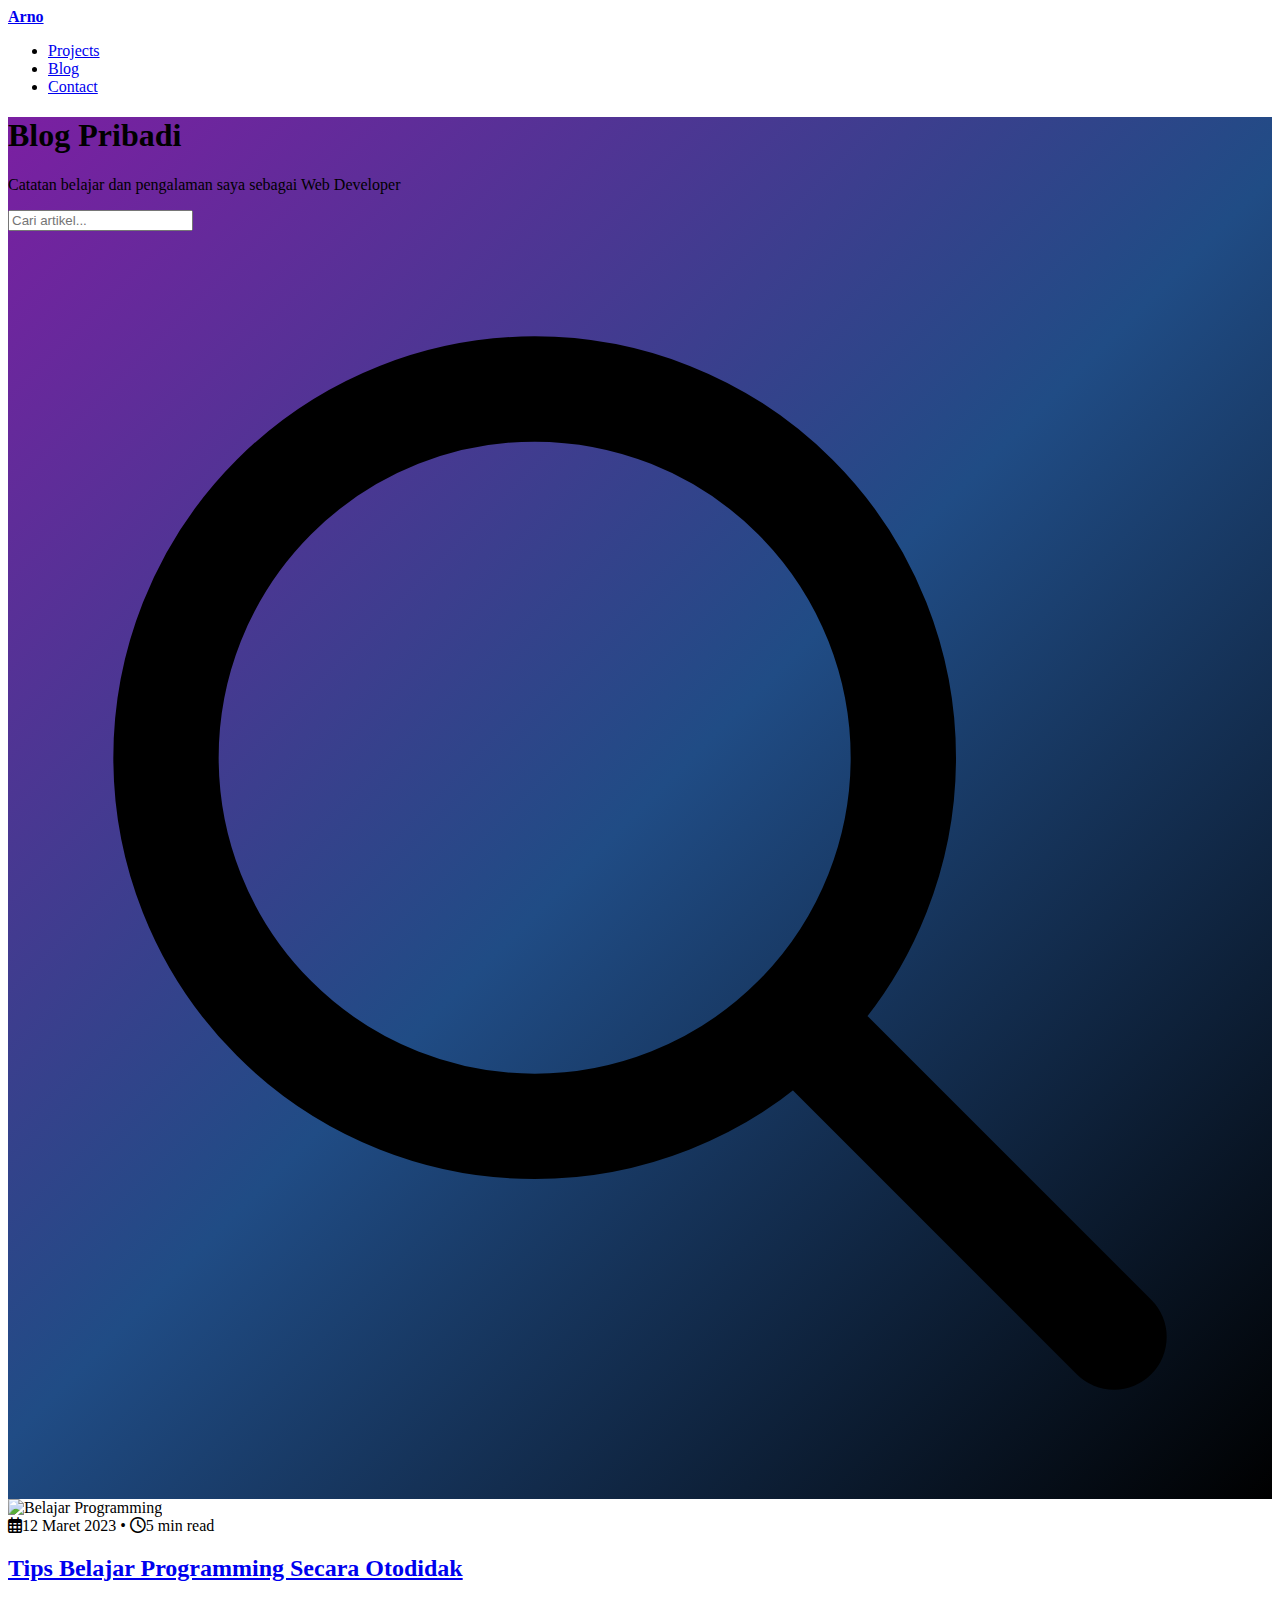
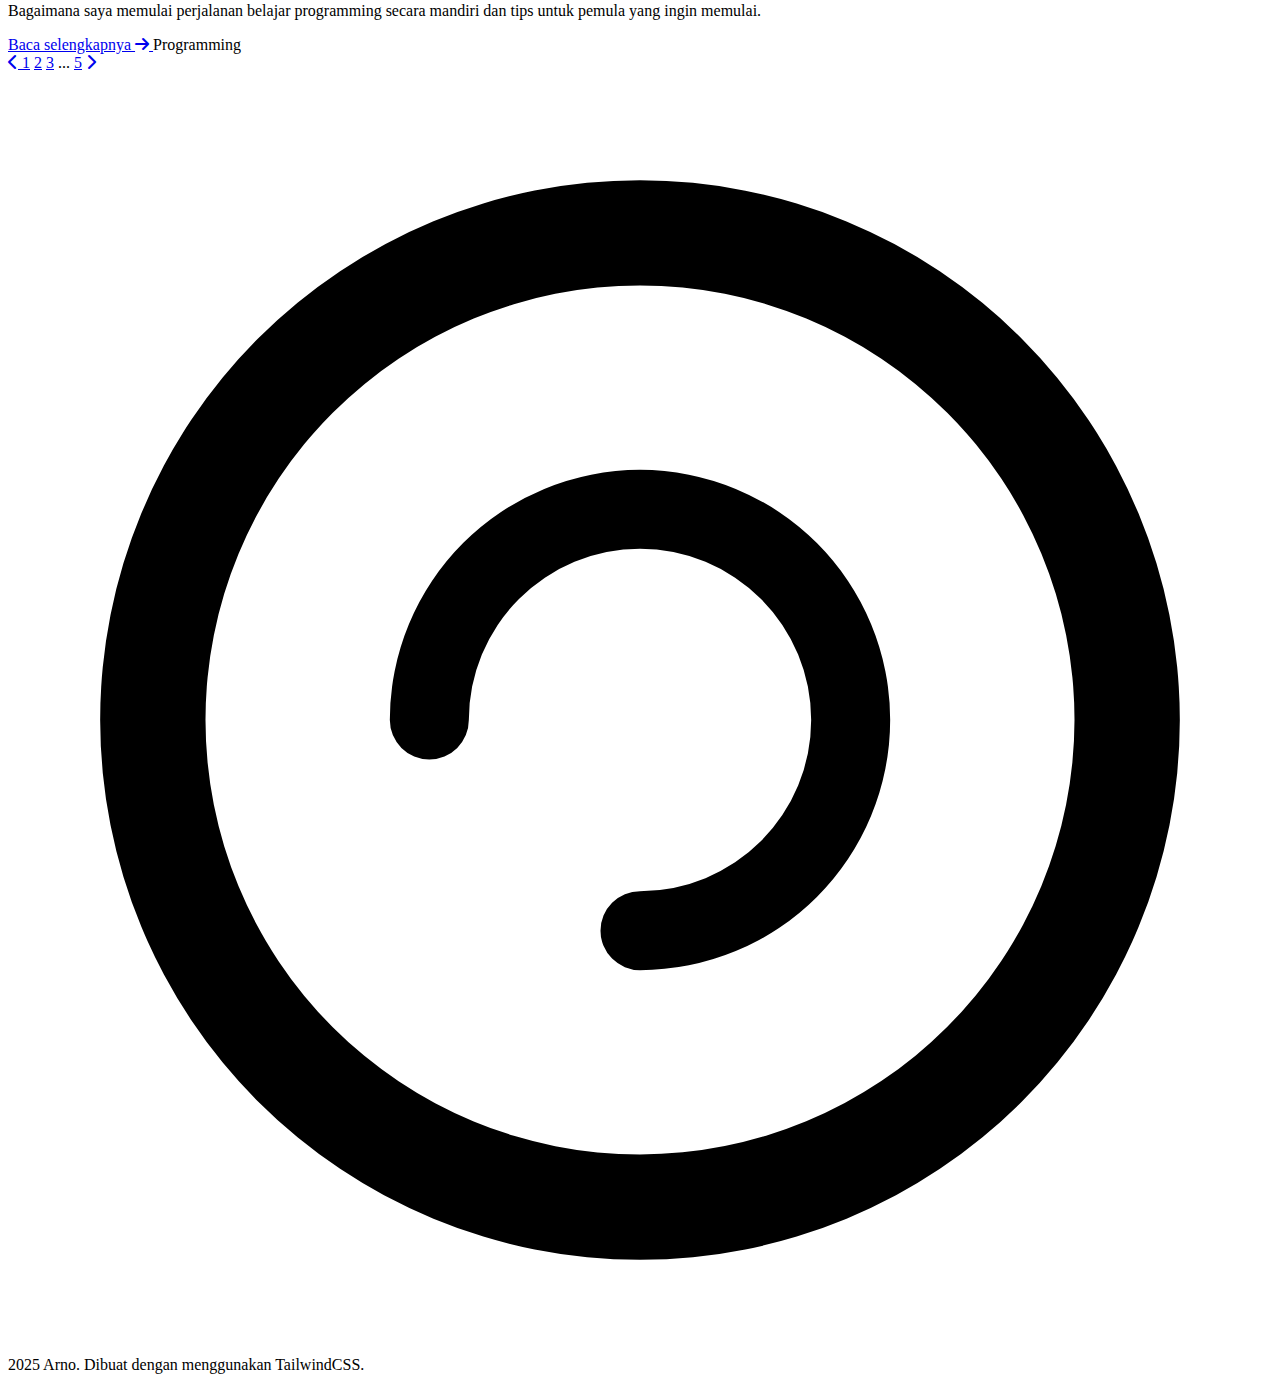
==== blog.html @ acd3d371 "update terbaru" ====
<!DOCTYPE html>
<html lang="en">
<head>
    <meta charset="UTF-8">
    <meta name="viewport" content="width=device-width, initial-scale=1.0">
    <title>Blog - Arno Programer</title>
    <meta name="description" content="Blog pribadi Galih Gratia Arno berisi catatan belajar, tips programming, dan pengalaman sebagai Web Developer.">
    <meta name="author" content="Galih Gratia Arno">
    <meta property="og:title" content="Blog - Arno Programer">
    <meta property="og:description" content="Blog pribadi Galih Gratia Arno berisi catatan belajar, tips programming, dan pengalaman sebagai Web Developer.">
    <link href="https://cdn.jsdelivr.net/npm/tailwindcss@2.2.19/dist/tailwind.min.css" rel="stylesheet">
    <script src="https://unpkg.com/heroicons@2.0.16/dist/heroicons.min.js"></script>
    <link rel="stylesheet" href="https://cdnjs.cloudflare.com/ajax/libs/font-awesome/6.0.0-beta3/css/all.min.css">
    <style>
        .custom-gradient {
            background: linear-gradient(135deg, rgba(123,31,162,1) 0%, rgba(32,76,133,1) 50%, rgba(0,0,0,1) 100%);
        }

        @keyframes fadeInUp {
            from {
                opacity: 0;
                transform: translateY(20px);
            }
            to {
                opacity: 1;
                transform: translateY(0);
            }
        }
        .animate-fadeInUp {
            animation: fadeInUp 1s ease-out both;
        }

        .blog-post:hover {
            transform: translateY(-5px);
            box-shadow: 0 10px 25px -5px rgba(139, 92, 246, 0.4);
        }
    </style>
</head>
<body class="bg-gradient-to-br from-gray-900 to-gray-800 text-gray-100 leading-relaxed">
    
    <!-- Header -->
    <header class="bg-gray-800/80 shadow-lg transition-shadow duration-300" role="banner">
        <nav class="container mx-auto flex justify-between items-center p-4" aria-label="Navigasi utama">
            <a href="index.html" class="text-2xl font-bold text-purple-100" aria-label="Beranda"><strong>Arno</strong></a>
            <ul class="flex space-x-6" role="list">
                <li><a href="index.html#projects" class="hover:text-purple-400 transition duration-300">Projects</a></li>
                <li><a href="blog.html" class="hover:text-purple-400 transition duration-300 font-semibold text-purple-300">Blog</a></li>
                <li><a href="index.html#contact" class="hover:text-purple-400 transition duration-300">Contact</a></li>
            </ul>
        </nav>
    </header>

    <!-- Blog Hero Section -->
    <section class="py-20 px-8 custom-gradient text-center motion-safe:animate-fadeInUp" aria-labelledby="blog-heading">
        <div class="container mx-auto max-w-4xl">
            <h1 id="blog-heading" class="text-4xl md:text-5xl font-bold mb-6 text-purple-100">
                <span class="text-purple-400">Blog</span> Pribadi
            </h1>
            <p class="text-xl text-purple-200 mb-8">
                Catatan belajar dan pengalaman saya sebagai Web Developer
            </p>
            <div class="relative max-w-md mx-auto">
                <input type="text" placeholder="Cari artikel..." class="w-full bg-gray-800/70 text-white rounded-full py-3 px-6 pl-12 focus:outline-none focus:ring-2 focus:ring-purple-500">
                <svg xmlns="http://www.w3.org/2000/svg" class="h-6 w-6 absolute left-3 top-3 text-gray-400" fill="none" viewBox="0 0 24 24" stroke="currentColor">
                    <path stroke-linecap="round" stroke-linejoin="round" stroke-width="2" d="M21 21l-6-6m2-5a7 7 0 11-14 0 7 7 0 0114 0z" />
                </svg>
            </div>
        </div>
    </section>

    <!-- Blog Posts Section -->
    <section class="py-16 px-8 bg-gradient-to-br from-gray-900 via-gray-800 to-gray-700">
        <div class="container mx-auto max-w-6xl">
            <div class="grid grid-cols-1 md:grid-cols-2 lg:grid-cols-3 gap-8">
                <!-- Blog Post 1 -->
                <article class="bg-gray-800 rounded-xl overflow-hidden shadow-lg transition-all duration-300 blog-post">
                    <div class="h-48 overflow-hidden">
                        <img src="https://source.unsplash.com/random/600x400/?coding,1" alt="Belajar Programming" class="w-full h-full object-cover hover:scale-105 transition duration-500">
                    </div>
                    <div class="p-6">
                        <div class="flex items-center text-sm text-gray-400 mb-3">
                            <span><i class="far fa-calendar-alt mr-2"></i>12 Maret 2023</span>
                            <span class="mx-2">•</span>
                            <span><i class="far fa-clock mr-2"></i>5 min read</span>
                        </div>
                        <h2 class="text-xl font-bold text-white mb-3">
                            <a href="post1.html" class="hover:text-purple-400 transition duration-300">Tips Belajar Programming Secara Otodidak</a>
                        </h2>
                        <p class="text-gray-300 mb-4">Bagaimana saya memulai perjalanan belajar programming secara mandiri dan tips untuk pemula yang ingin memulai.</p>
                        <div class="flex justify-between items-center">
                            <a href="post1.html" class="text-purple-400 hover:text-purple-300 font-medium inline-flex items-center">
                                Baca selengkapnya <i class="fas fa-arrow-right ml-2"></i>
                            </a>
                            <span class="text-xs bg-purple-900/50 text-purple-300 px-2 py-1 rounded">Programming</span>
                        </div>
                    </div>
                </article>

                <!-- Blog Post 2 -->
                <!-- <article class="bg-gray-800 rounded-xl overflow-hidden shadow-lg transition-all duration-300 blog-post">
                    <div class="h-48 overflow-hidden">
                        <img src="https://source.unsplash.com/random/600x400/?web,2" alt="Tailwind CSS" class="w-full h-full object-cover hover:scale-105 transition duration-500">
                    </div>
                    <div class="p-6">
                        <div class="flex items-center text-sm text-gray-400 mb-3">
                            <span><i class="far fa-calendar-alt mr-2"></i>5 Februari 2023</span>
                            <span class="mx-2">•</span>
                            <span><i class="far fa-clock mr-2"></i>8 min read</span>
                        </div>
                        <h2 class="text-xl font-bold text-white mb-3">
                            <a href="post2.html" class="hover:text-purple-400 transition duration-300">Mengapa Saya Memilih Tailwind CSS</a>
                        </h2>
                        <p class="text-gray-300 mb-4">Pengalaman menggunakan Tailwind CSS dibandingkan framework CSS lainnya dan keuntungan yang saya dapatkan.</p>
                        <div class="flex justify-between items-center">
                            <a href="post2.html" class="text-purple-400 hover:text-purple-300 font-medium inline-flex items-center">
                                Baca selengkapnya <i class="fas fa-arrow-right ml-2"></i>
                            </a>
                            <span class="text-xs bg-purple-900/50 text-purple-300 px-2 py-1 rounded">CSS</span>
                        </div>
                    </div>
                </article> -->

                <!-- Blog Post 3 -->
                <!-- <article class="bg-gray-800 rounded-xl overflow-hidden shadow-lg transition-all duration-300 blog-post">
                    <div class="h-48 overflow-hidden">
                        <img src="https://source.unsplash.com/random/600x400/?javascript,3" alt="JavaScript" class="w-full h-full object-cover hover:scale-105 transition duration-500">
                    </div>
                    <div class="p-6">
                        <div class="flex items-center text-sm text-gray-400 mb-3">
                            <span><i class="far fa-calendar-alt mr-2"></i>20 Januari 2023</span>
                            <span class="mx-2">•</span>
                            <span><i class="far fa-clock mr-2"></i>6 min read</span>
                        </div>
                        <h2 class="text-xl font-bold text-white mb-3">
                            <a href="post3.html" class="hover:text-purple-400 transition duration-300">Konsep JavaScript yang Membingungkan</a>
                        </h2>
                        <p class="text-gray-300 mb-4">Menjelaskan konsep closure, hoisting, dan this keyword dalam JavaScript yang awalnya sulit saya pahami.</p>
                        <div class="flex justify-between items-center">
                            <a href="post3.html" class="text-purple-400 hover:text-purple-300 font-medium inline-flex items-center">
                                Baca selengkapnya <i class="fas fa-arrow-right ml-2"></i>
                            </a>
                            <span class="text-xs bg-purple-900/50 text-purple-300 px-2 py-1 rounded">JavaScript</span>
                        </div>
                    </div>
                </article> -->

                <!-- Blog Post 4 -->
                <!-- <article class="bg-gray-800 rounded-xl overflow-hidden shadow-lg transition-all duration-300 blog-post">
                    <div class="h-48 overflow-hidden">
                        <img src="https://source.unsplash.com/random/600x400/?react,4" alt="React" class="w-full h-full object-cover hover:scale-105 transition duration-500">
                    </div>
                    <div class="p-6">
                        <div class="flex items-center text-sm text-gray-400 mb-3">
                            <span><i class="far fa-calendar-alt mr-2"></i>15 Desember 2022</span>
                            <span class="mx-2">•</span>
                            <span><i class="far fa-clock mr-2"></i>7 min read</span>
                        </div>
                        <h2 class="text-xl font-bold text-white mb-3">
                            <a href="post4.html" class="hover:text-purple-400 transition duration-300">Pelajaran dari Proyek React Pertama Saya</a>
                        </h2>
                        <p class="text-gray-300 mb-4">Kesalahan yang saya buat dan pelajaran berharga saat membangun aplikasi React pertama saya.</p>
                        <div class="flex justify-between items-center">
                            <a href="post4.html" class="text-purple-400 hover:text-purple-300 font-medium inline-flex items-center">
                                Baca selengkapnya <i class="fas fa-arrow-right ml-2"></i>
                            </a>
                            <span class="text-xs bg-purple-900/50 text-purple-300 px-2 py-1 rounded">React</span>
                        </div>
                    </div>
                </article> -->

                <!-- Blog Post 5 -->
                <!-- <article class="bg-gray-800 rounded-xl overflow-hidden shadow-lg transition-all duration-300 blog-post">
                    <div class="h-48 overflow-hidden">
                        <img src="https://source.unsplash.com/random/600x400/?developer,5" alt="Web Development" class="w-full h-full object-cover hover:scale-105 transition duration-500">
                    </div>
                    <div class="p-6">
                        <div class="flex items-center text-sm text-gray-400 mb-3">
                            <span><i class="far fa-calendar-alt mr-2"></i>10 November 2022</span>
                            <span class="mx-2">•</span>
                            <span><i class="far fa-clock mr-2"></i>10 min read</span>
                        </div>
                        <h2 class="text-xl font-bold text-white mb-3">
                            <a href="post5.html" class="hover:text-purple-400 transition duration-300">Roadmap Web Developer untuk Pemula</a>
                        </h2>
                        <p class="text-gray-300 mb-4">Panduan langkah demi langkah untuk memulai karir sebagai web developer berdasarkan pengalaman saya.</p>
                        <div class="flex justify-between items-center">
                            <a href="post5.html" class="text-purple-400 hover:text-purple-300 font-medium inline-flex items-center">
                                Baca selengkapnya <i class="fas fa-arrow-right ml-2"></i>
                            </a>
                            <span class="text-xs bg-purple-900/50 text-purple-300 px-2 py-1 rounded">Career</span>
                        </div>
                    </div>
                </article> -->

                <!-- Blog Post 6 -->
                <!-- <article class="bg-gray-800 rounded-xl overflow-hidden shadow-lg transition-all duration-300 blog-post">
                    <div class="h-48 overflow-hidden">
                        <img src="https://source.unsplash.com/random/600x400/?git,6" alt="Git" class="w-full h-full object-cover hover:scale-105 transition duration-500">
                    </div>
                    <div class="p-6">
                        <div class="flex items-center text-sm text-gray-400 mb-3">
                            <span><i class="far fa-calendar-alt mr-2"></i>25 Oktober 2022</span>
                            <span class="mx-2">•</span>
                            <span><i class="far fa-clock mr-2"></i>6 min read</span>
                        </div>
                        <h2 class="text-xl font-bold text-white mb-3">
                            <a href="post6.html" class="hover:text-purple-400 transition duration-300">Git Command yang Sering Saya Gunakan</a>
                        </h2>
                        <p class="text-gray-300 mb-4">Kumpulan perintah Git yang paling sering saya gunakan dalam workflow development sehari-hari.</p>
                        <div class="flex justify-between items-center">
                            <a href="post6.html" class="text-purple-400 hover:text-purple-300 font-medium inline-flex items-center">
                                Baca selengkapnya <i class="fas fa-arrow-right ml-2"></i>
                            </a>
                            <span class="text-xs bg-purple-900/50 text-purple-300 px-2 py-1 rounded">Git</span>
                        </div>
                    </div>
                </article> -->
            </div>

            <!-- Pagination -->
            <div class="mt-12 flex justify-center">
                <nav class="flex items-center space-x-2">
                    <a href="#" class="px-4 py-2 border border-gray-700 rounded-lg text-gray-300 hover:bg-purple-900/30 hover:border-purple-500 transition">
                        <i class="fas fa-chevron-left"></i>
                    </a>
                    <a href="#" class="px-4 py-2 border border-purple-500 bg-purple-900/30 text-purple-300 rounded-lg font-medium">1</a>
                    <a href="#" class="px-4 py-2 border border-gray-700 rounded-lg text-gray-300 hover:bg-purple-900/30 hover:border-purple-500 transition">2</a>
                    <a href="#" class="px-4 py-2 border border-gray-700 rounded-lg text-gray-300 hover:bg-purple-900/30 hover:border-purple-500 transition">3</a>
                    <span class="px-2 text-gray-400">...</span>
                    <a href="#" class="px-4 py-2 border border-gray-700 rounded-lg text-gray-300 hover:bg-purple-900/30 hover:border-purple-500 transition">5</a>
                    <a href="#" class="px-4 py-2 border border-gray-700 rounded-lg text-gray-300 hover:bg-purple-900/30 hover:border-purple-500 transition">
                        <i class="fas fa-chevron-right"></i>
                    </a>
                </nav>
            </div>
        </div>
    </section>

    <!-- Footer -->
    <footer class="bg-gray-900 text-gray-400 text-center py-4" role="contentinfo">
        <p>
            <svg xmlns="http://www.w3.org/2000/svg" class="inline h-4 w-4 mr-1" fill="currentColor" viewBox="0 0 24 24">
                <path d="M12 1.75A10.25 10.25 0 1 0 22.25 12 10.26 10.26 0 0 0 12 1.75zm0 18.5a8.25 8.25 0 1 1 8.25-8.25 8.26 8.26 0 0 1-8.25 8.25zm0-13a4.75 4.75 0 0 0-4.75 4.75.75.75 0 0 0 1.5 0 3.25 3.25 0 1 1 3.25 3.25.75.75 0 0 0 0 1.5A4.75 4.75 0 0 0 12 7.25z"/>
            </svg>
            2025 Arno. Dibuat dengan menggunakan TailwindCSS.
        </p>
    </footer>

    <script src="scripts.js"></script>
</body>
</html>
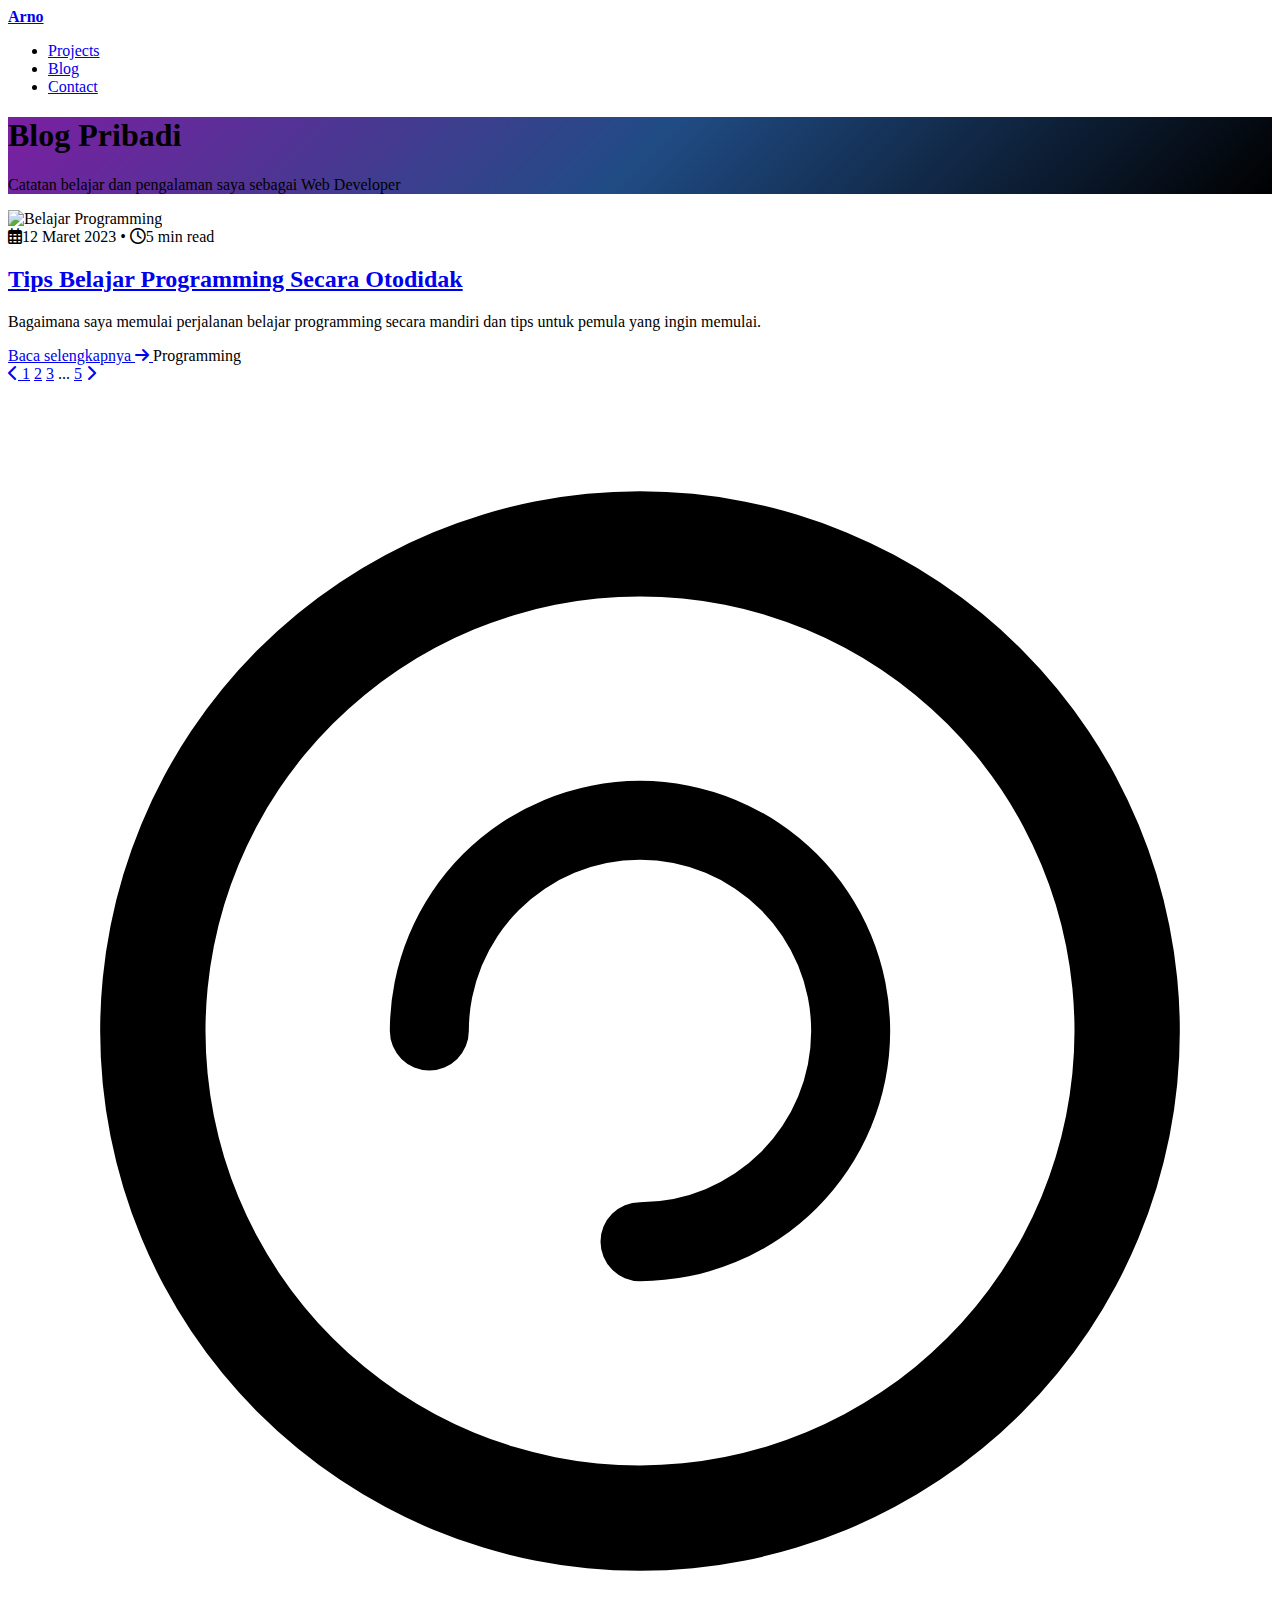
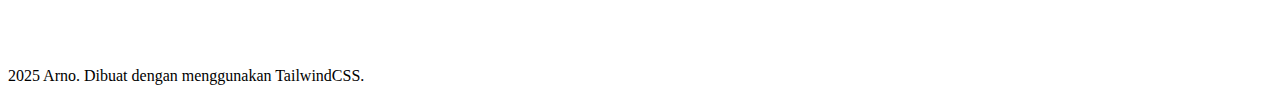
==== commit 3f926c97: "add post and update blog" ====
--- a/blog.html
+++ b/blog.html
@@ -59,12 +59,12 @@
             <p class="text-xl text-purple-200 mb-8">
                 Catatan belajar dan pengalaman saya sebagai Web Developer
             </p>
-            <div class="relative max-w-md mx-auto">
+            <!-- <div class="relative max-w-md mx-auto">
                 <input type="text" placeholder="Cari artikel..." class="w-full bg-gray-800/70 text-white rounded-full py-3 px-6 pl-12 focus:outline-none focus:ring-2 focus:ring-purple-500">
                 <svg xmlns="http://www.w3.org/2000/svg" class="h-6 w-6 absolute left-3 top-3 text-gray-400" fill="none" viewBox="0 0 24 24" stroke="currentColor">
                     <path stroke-linecap="round" stroke-linejoin="round" stroke-width="2" d="M21 21l-6-6m2-5a7 7 0 11-14 0 7 7 0 0114 0z" />
                 </svg>
-            </div>
+            </div> -->
         </div>
     </section>
 
